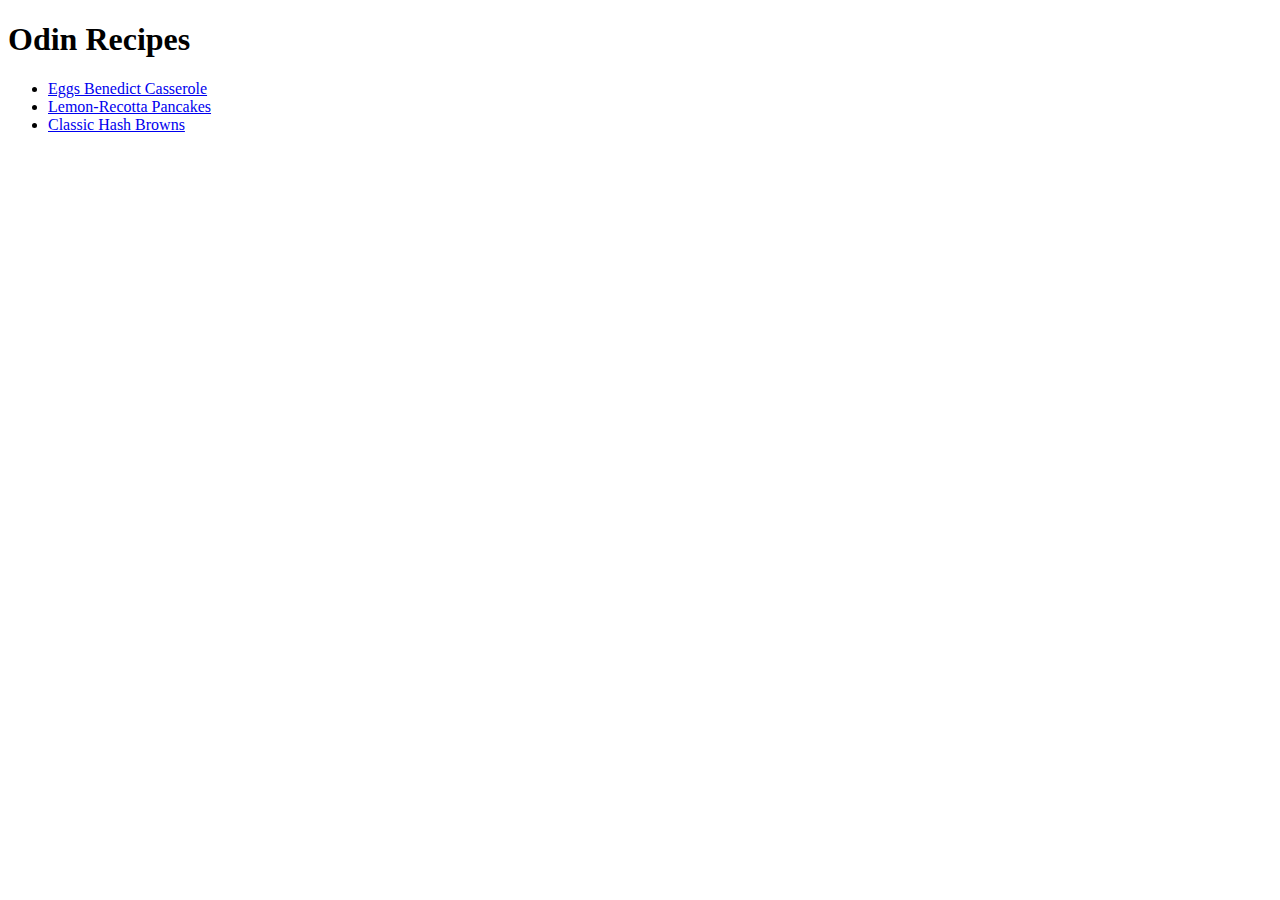
==== index.html @ d5ce4c5d "Add markup for homepage" ====
<!DOCTYPE html>
<html lang="en">
  <head>
    <meta charset="UTF-8" />
    <meta http-equiv="X-UA-Compatible" content="IE=edge" />
    <meta name="viewport" content="width=device-width, initial-scale=1.0" />
    <title>Odin Recipes</title>
  </head>
  <body>
    <div class="page-wrapper">
      <section class="page-wrapper__heading">
        <h1 class="page-wrapper__title">Odin Recipes</h1>
      </section>
      <section class="page-wrapper__content">
        <ul class="page-wrapper__links">
          <li class="page-wrapper__link">
            <a href="#">Eggs Benedict Casserole</a>
          </li>
          <li class="page-wrapper__link">
            <a href="#">Lemon-Recotta Pancakes</a>
          </li>
          <li class="page-wrapper__link">
            <a href="#">Classic Hash Browns</a>
          </li>
        </ul>
      </section>
    </div>
  </body>
</html>
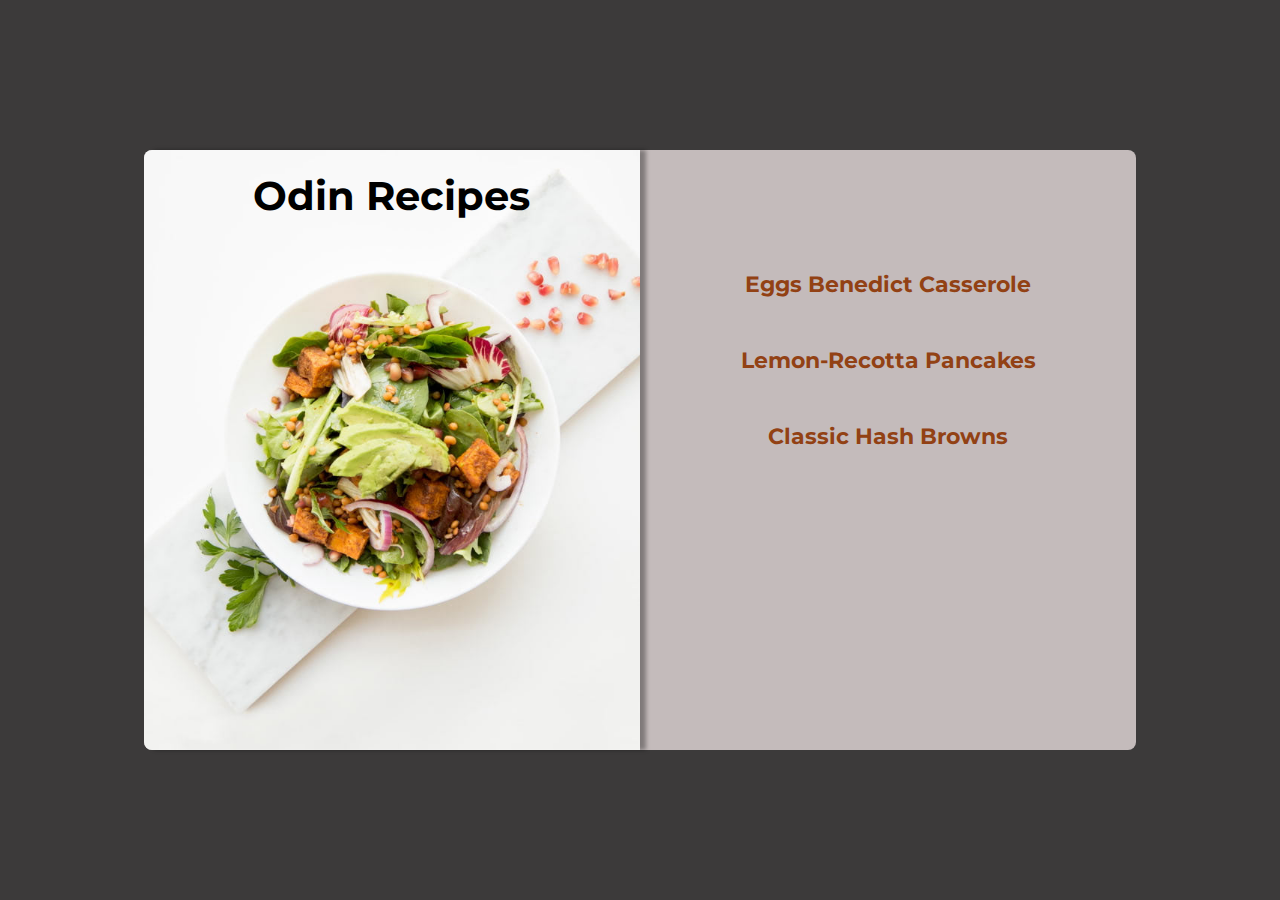
==== commit 5595f889: "Add styles for homepage elements" ====
--- a/index.html
+++ b/index.html
@@ -4,23 +4,29 @@
     <meta charset="UTF-8" />
     <meta http-equiv="X-UA-Compatible" content="IE=edge" />
     <meta name="viewport" content="width=device-width, initial-scale=1.0" />
+    <link rel="stylesheet" href="./css/main.css">
+    <link rel="stylesheet" href="./css/index.css">
     <title>Odin Recipes</title>
   </head>
   <body>
-    <div class="page-wrapper">
-      <section class="page-wrapper__heading">
-        <h1 class="page-wrapper__title">Odin Recipes</h1>
+    <div class="page-content">
+      <section class="page-content__heading">
+        <h1 class="page-content__title">Odin Recipes</h1>
       </section>
-      <section class="page-wrapper__content">
-        <ul class="page-wrapper__links">
-          <li class="page-wrapper__link">
-            <a href="#">Eggs Benedict Casserole</a>
+      <section class="page-content__nav-links">
+        <ul class="page-content__links">
+          <li class="page-content__link">
+            <a href="recipes/eggs-benedict-casserole.html"
+              >Eggs Benedict Casserole</a
+            >
           </li>
-          <li class="page-wrapper__link">
-            <a href="#">Lemon-Recotta Pancakes</a>
+          <li class="page-content__link">
+            <a href="recipes/lemon-ricotta-pancakes.html"
+              >Lemon-Recotta Pancakes</a
+            >
           </li>
-          <li class="page-wrapper__link">
-            <a href="#">Classic Hash Browns</a>
+          <li class="page-content__link">
+            <a href="recipes/classic-hash-browns.html">Classic Hash Browns</a>
           </li>
         </ul>
       </section>
--- a/css/main.css
+++ b/css/main.css
@@ -0,0 +1,25 @@
+
+/* 
+TODO 
+
+1.define styles that apply globally in the project
+-font settings
+-margin settings
+-background color settings
+
+
+*/
+
+/* Google fonts */
+@import url('https://fonts.googleapis.com/css2?family=Montserrat:wght@400;700&display=swap');
+
+* {
+    margin: 0;
+    padding: 0;
+    box-sizing: border-box;  
+}
+
+body {
+    font-family: 'Montserrat', sans-serif;
+}
+
--- a/css/index.css
+++ b/css/index.css
@@ -0,0 +1,64 @@
+
+html {
+    height: 100%;
+}
+
+body {
+    background-color: rgba(48, 46, 46, 0.94);
+    height: 100%;
+    display: flex;
+    justify-content: center;
+    align-items: center;
+}
+
+.page-content {
+    width: calc(100% - 22.46%);
+    height: calc(100% - 33.39%);
+    display: flex;
+    background-color: #C4BBBB;
+    border-radius: 8px;;
+}
+
+.page-content__heading, .page-content__nav-links {
+    display: inline-block;
+    width: 50%;
+    height: 100%;
+    text-align: center;
+}
+
+.page-content__heading {
+    background-image: url(../images/background.jpg);
+    background-position: top;
+    background-size: cover;
+    background-repeat: no-repeat;
+    background-color: #f6f6f6;
+    border-radius: 8px 0px 0px 8px;;
+    box-shadow: rgba(0, 0, 0, 0.35) 6px 0px 4px;
+}
+
+.page-content__title {
+    margin-top: 4.25%;
+    font-size: 40px;
+}
+
+.page-content__links {
+    width: 84.79%;
+    list-style: none;
+    padding: 46px;
+    margin-top: 15%;
+    margin-left: 7.60%;
+    font-weight: bold;
+}
+
+.page-content__link:not(:last-child) {
+    margin-bottom: 15%;
+}
+
+.page-content__link a {
+    text-decoration: none;
+    color: #924114;
+    font-size: 22px;
+}
+
+
+
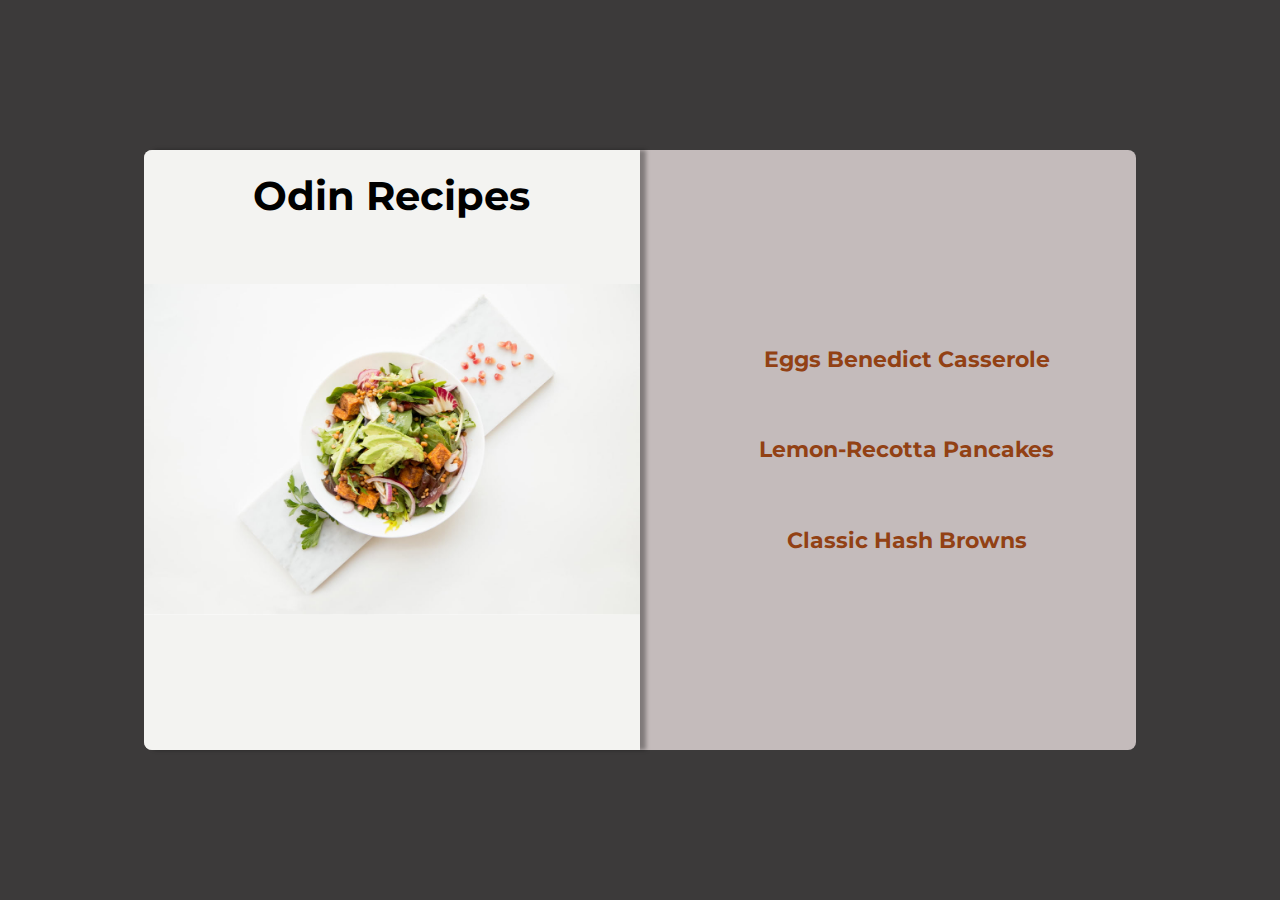
==== commit 04d72ecb: "Fix: Make page menu addapt to small screen" ====
--- a/index.html
+++ b/index.html
@@ -4,8 +4,8 @@
     <meta charset="UTF-8" />
     <meta http-equiv="X-UA-Compatible" content="IE=edge" />
     <meta name="viewport" content="width=device-width, initial-scale=1.0" />
-    <link rel="stylesheet" href="./css/main.css">
-    <link rel="stylesheet" href="./css/index.css">
+    <link rel="stylesheet" href="./css/main.css" />
+    <link rel="stylesheet" href="./css/index.css" />
     <title>Odin Recipes</title>
   </head>
   <body>
--- a/css/main.css
+++ b/css/main.css
@@ -21,5 +21,7 @@
 
 body {
     font-family: 'Montserrat', sans-serif;
+    background-color: rgba(48, 46, 46, 0.94);
+    height: 100%;
 }
 
--- a/css/index.css
+++ b/css/index.css
@@ -1,64 +1,78 @@
-
 html {
-    height: 100%;
+  height: 100%;
 }
 
 body {
-    background-color: rgba(48, 46, 46, 0.94);
-    height: 100%;
-    display: flex;
-    justify-content: center;
-    align-items: center;
+  display: flex;
+  justify-content: center;
+  align-items: center;
 }
 
 .page-content {
-    width: calc(100% - 22.46%);
-    height: calc(100% - 33.39%);
-    display: flex;
-    background-color: #C4BBBB;
-    border-radius: 8px;;
+  width: calc(100% - 22.46%);
+  height: calc(100% - 33.39%);
+  display: flex;
+  background-color: #c4bbbb;
+  border-radius: 8px;
 }
 
-.page-content__heading, .page-content__nav-links {
-    display: inline-block;
-    width: 50%;
-    height: 100%;
-    text-align: center;
+.page-content__heading,
+.page-content__nav-links {
+  display: flex;
+  width: 50%;
+  height: 100%;
+  text-align: center;
+  justify-content: center;
+}
+
+.page-content__nav-links {
+  align-items: center;
 }
 
 .page-content__heading {
-    background-image: url(../images/background.jpg);
-    background-position: top;
-    background-size: cover;
-    background-repeat: no-repeat;
-    background-color: #f6f6f6;
-    border-radius: 8px 0px 0px 8px;;
-    box-shadow: rgba(0, 0, 0, 0.35) 6px 0px 4px;
+  background-image: url(../images/background.jpg);
+  background-position: center;
+  background-size: contain;
+  background-repeat: no-repeat;
+  background-color: #f3f3f1;
+  border-radius: 8px 0px 0px 8px;
+  box-shadow: rgba(0, 0, 0, 0.35) 6px 0px 4px;
 }
 
 .page-content__title {
-    margin-top: 4.25%;
-    font-size: 40px;
+  margin-top: 4.25%;
+  font-size: 40px;
 }
 
 .page-content__links {
-    width: 84.79%;
-    list-style: none;
-    padding: 46px;
-    margin-top: 15%;
-    margin-left: 7.60%;
-    font-weight: bold;
+  width: 84.79%;
+  list-style: none;
+  margin-left: 7.6%;
+  font-weight: bold;
 }
 
 .page-content__link:not(:last-child) {
-    margin-bottom: 15%;
+  margin-bottom: 15%;
 }
 
 .page-content__link a {
-    text-decoration: none;
-    color: #924114;
-    font-size: 22px;
+  text-decoration: none;
+  color: #924114;
+  font-size: 22px;
 }
 
+@media screen and (max-width: 980px) {
+  .page-content {
+    flex-direction: column;
+    width: calc((100% - 22.46%) / 2);
+  }
 
-
+  .page-content__heading,
+  .page-content__nav-links {
+    /* display: flex; */
+    width: 100%;
+    /* height: 100%;
+  text-align: center;
+  justify-content: center; */
+  }
+}
